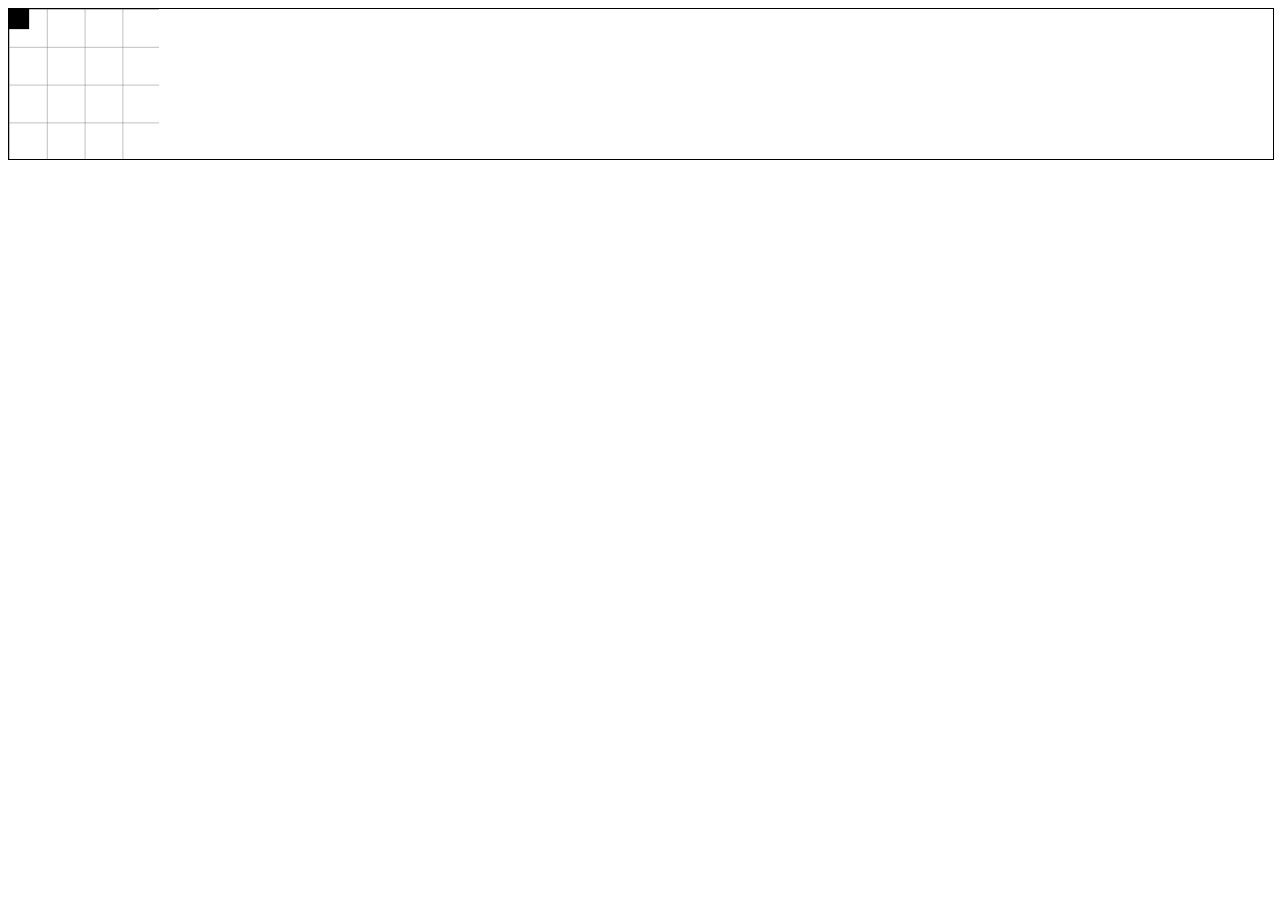
==== index.html @ 5beada72 "added index.html, svg-to-gerber.js and Snap.svg" ====
<!doctype html>
<html>
<head>
    <meta content="text/html; charset=UTF-8">
    <title>SVG to gerber converter</title>
    <script src="lib/snap.svg-min.js"></script>
</head>
<body>
    <section>
        <svg id="pcb" height="100%" width="100%" style="border: 1px solid" version="1.1" xmlns="http://www.w3.org/2000/svg">

            <defs>
                <pattern id="grid_pattern" patternUnits="userSpaceOnUse" x="0" y="0" width="10mm" height="10mm" fill="none" stroke="gray" strokeWidth="1px">
                    <path d="M 100 0 L 0 0 0 100" />
                </pattern>
            </defs>

            <rect class="bg" fill="url(#grid_pattern)" x="-150" y="-150" width="300" height="300" />
            <rect id="pad" fill="black" x="0" y="0" width="20.1234567" height="20.1234567"/>
        </svg>
    </section>
    <script src="svg-to-gerber.js"></script>
</body>
</html>
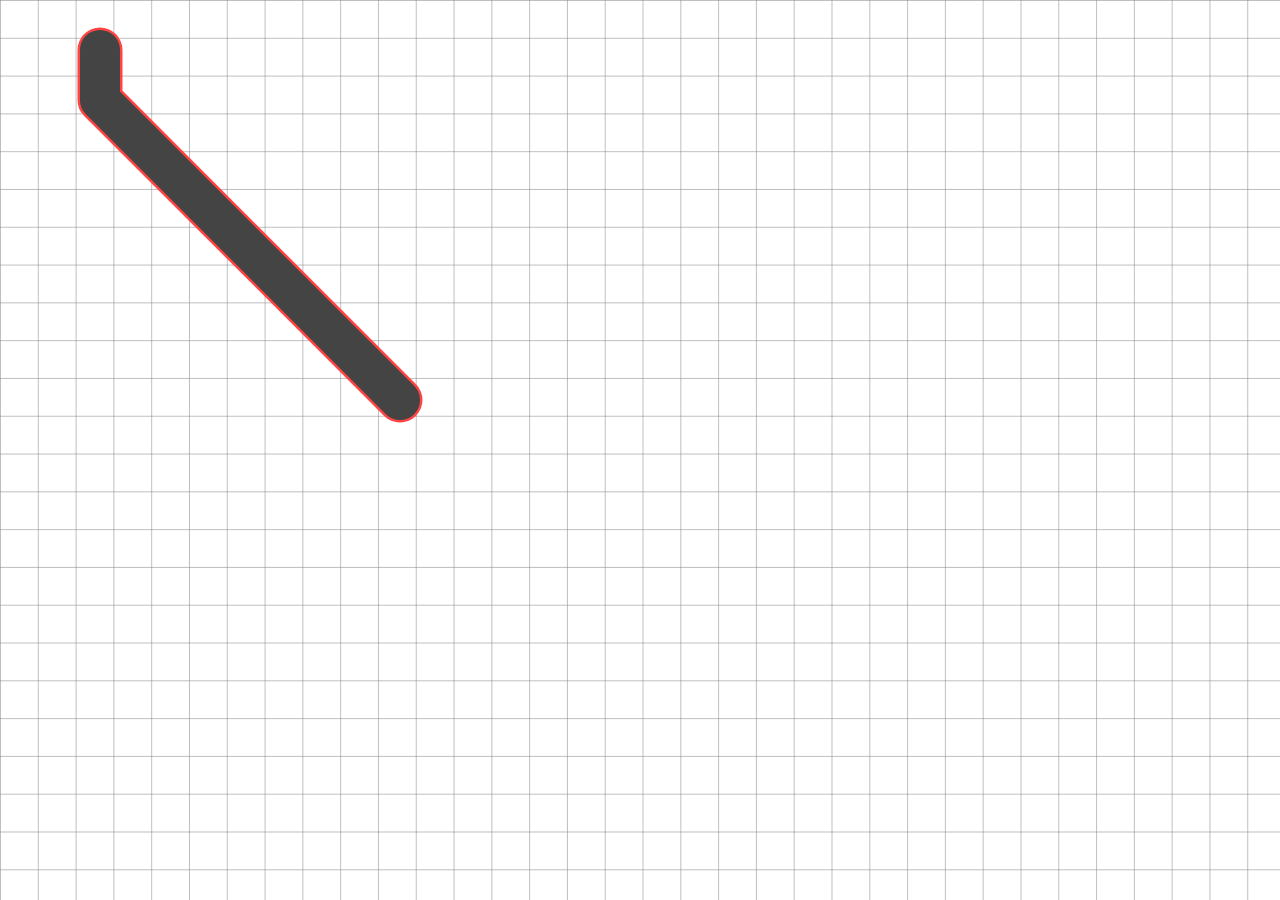
==== commit 41a6715e: "added simple polyline track drag test" ====
--- a/index.html
+++ b/index.html
@@ -4,10 +4,11 @@
     <meta content="text/html; charset=UTF-8">
     <title>SVG to gerber converter</title>
     <script src="lib/snap.svg-min.js"></script>
+    <link rel="stylesheet" href="css/style.css">
 </head>
 <body>
     <section>
-        <svg id="pcb" height="100%" width="100%" style="border: 1px solid" version="1.1" xmlns="http://www.w3.org/2000/svg">
+        <svg id="pcb" version="1.1" xmlns="http://www.w3.org/2000/svg">
 
             <defs>
                 <pattern id="grid_pattern" patternUnits="userSpaceOnUse" x="0" y="0" width="10mm" height="10mm" fill="none" stroke="gray" strokeWidth="1px">
@@ -15,8 +16,10 @@
                 </pattern>
             </defs>
 
-            <rect class="bg" fill="url(#grid_pattern)" x="-150" y="-150" width="300" height="300" />
-            <rect id="pad" fill="black" x="0" y="0" width="20.1234567" height="20.1234567"/>
+            <rect class="bg" fill="url(#grid_pattern)" x="0" y="0" width="100%" height="100%" />
+            <rect id="pad" fill="none" x="0" y="0" width="20.1234567" height="20.1234567"/>
+            <path fill="none" style="stroke:#f44; stroke-width:45px; stroke-linejoin: round; stroke-linecap: round" d="M 100 50 L 100 100 L 400 400" />
+            <polyline id="track" fill="none" style="stroke:#444; stroke-width:40px; stroke-linejoin: round; stroke-linecap: round" points="100 50 100 100 400 400" />
         </svg>
     </section>
     <script src="svg-to-gerber.js"></script>
--- a/css/style.css
+++ b/css/style.css
@@ -0,0 +1,13 @@
+html, body {
+    margin: 0;
+    padding: 0;
+    overflow: hidden
+}
+
+svg {
+    position: fixed;
+    top: 0;
+    left: 0;
+    height: 100%;
+    width: 100%
+}
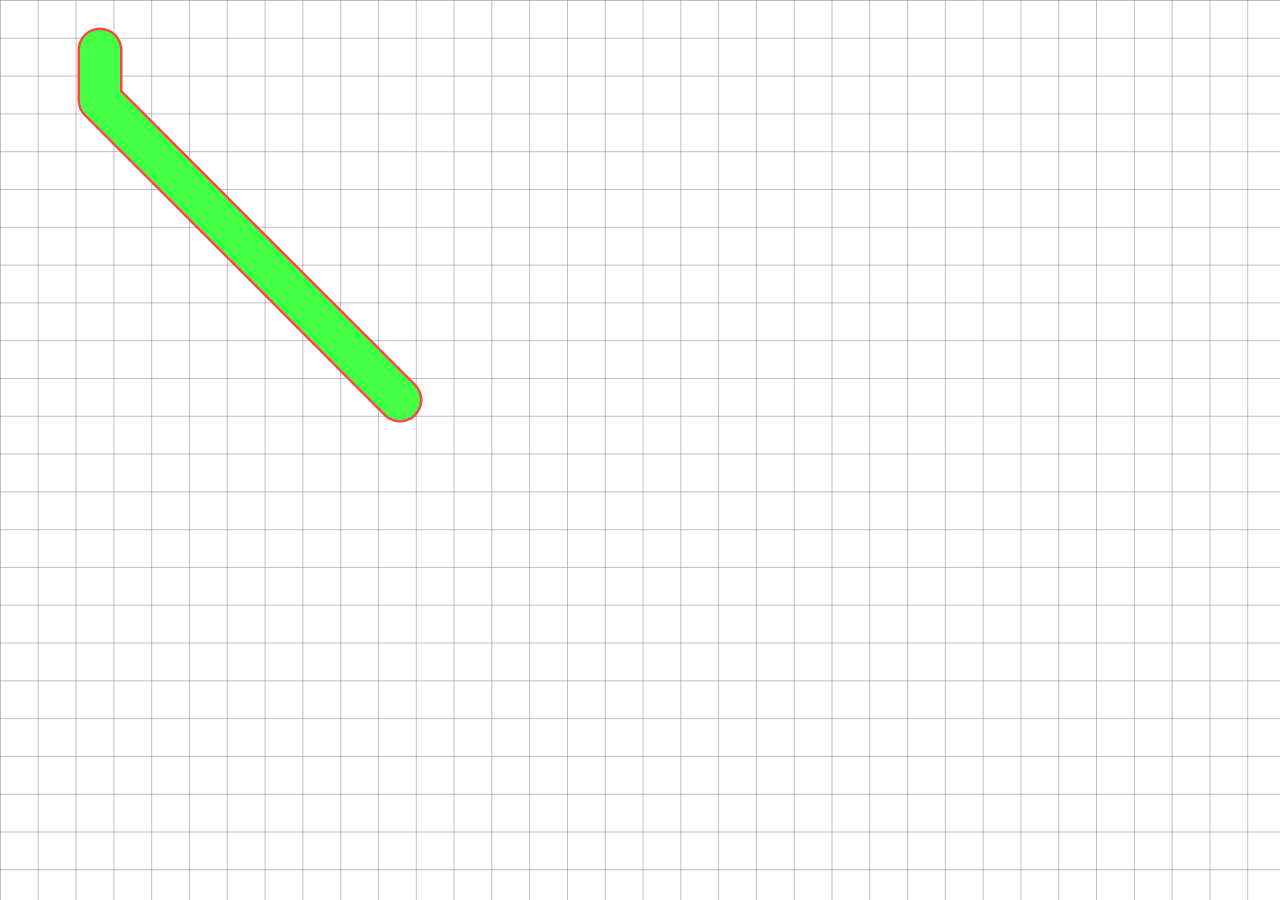
==== commit ddbcd5fe: "tested drag with lines" ====
--- a/index.html
+++ b/index.html
@@ -19,7 +19,9 @@
             <rect class="bg" fill="url(#grid_pattern)" x="0" y="0" width="100%" height="100%" />
             <rect id="pad" fill="none" x="0" y="0" width="20.1234567" height="20.1234567"/>
             <path fill="none" style="stroke:#f44; stroke-width:45px; stroke-linejoin: round; stroke-linecap: round" d="M 100 50 L 100 100 L 400 400" />
-            <polyline id="track" fill="none" style="stroke:#444; stroke-width:40px; stroke-linejoin: round; stroke-linecap: round" points="100 50 100 100 400 400" />
+            <!--<polyline id="track" fill="none" style="stroke:#444; stroke-width:40px; stroke-linejoin: round; stroke-linecap: round" points="100 50 100 100 400 400" />-->
+            <line class="track" fill="none" style="stroke:#4f4; stroke-width:40px; stroke-linejoin: round; stroke-linecap: round" x1="100"  y1="50" x2="100" y2="100" />
+            <line class="track" fill="none" style="stroke:#4f4; stroke-width:40px; stroke-linejoin: round; stroke-linecap: round" x1="100" y1="100" x2="400" y2="400" />
         </svg>
     </section>
     <script src="svg-to-gerber.js"></script>
